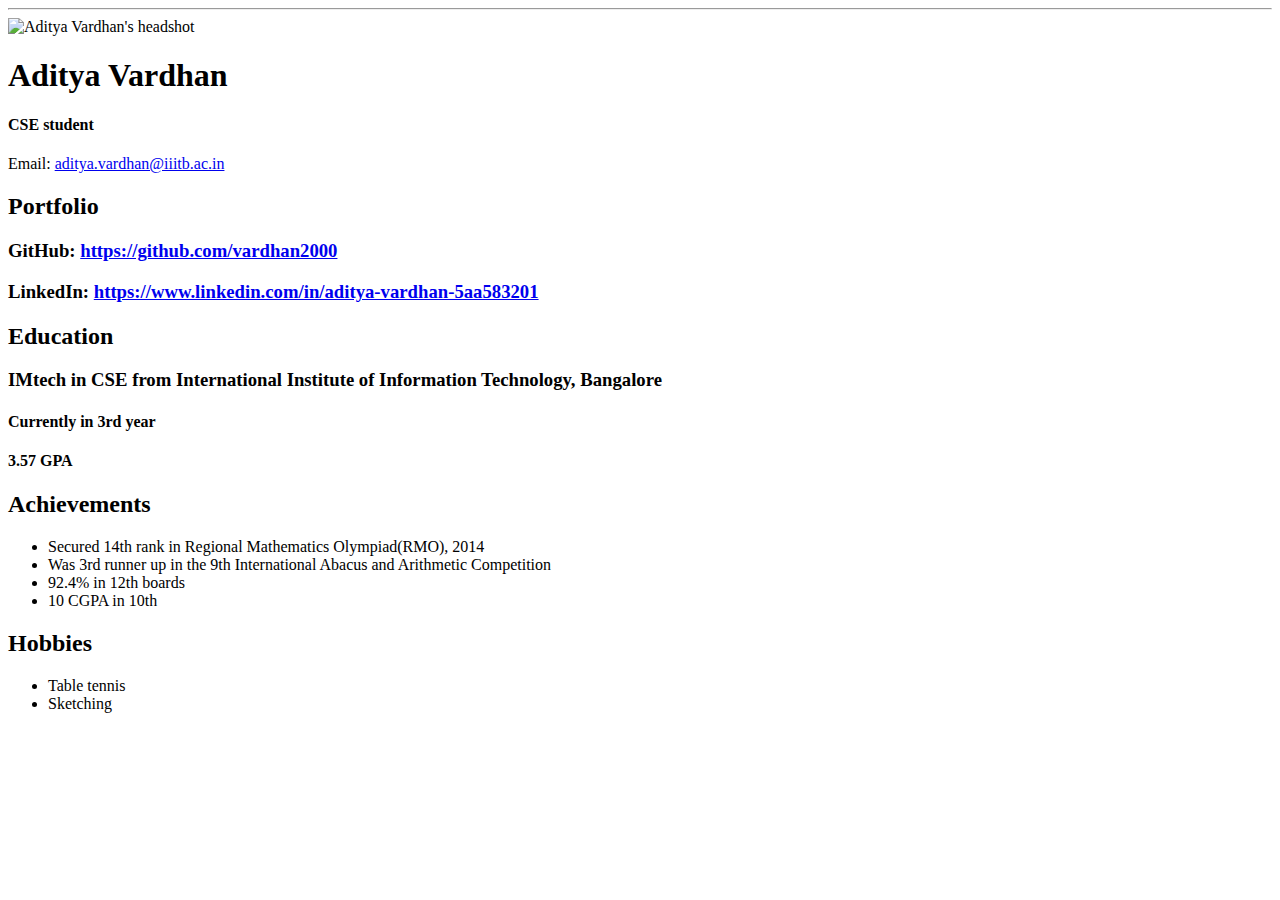
==== resume.html @ 8fcb9832 "inserted image and added hyperlinks to resume-html" ====
<!DOCTYPE html>

<html lang="en">

    <header>

    </header>


    <body>
        <hr>
        <img src="images/cherry_blossom.jpg" alt="Aditya Vardhan's headshot" width="20%" height=200>
        
        <h1>Aditya Vardhan</h1>
        <h4>CSE student</h4>

        <p>Email: <a href="mailto:aditya.vardhan@iiitb.ac.in" target="_blank">aditya.vardhan@iiitb.ac.in</a></p>

        <h2>Portfolio</h2>
            <h3>GitHub: <a href="https://github.com/vardhan2000" target="_blank">https://github.com/vardhan2000</a></h3>
            <h3>LinkedIn: <a href="https://www.linkedin.com/in/aditya-vardhan-5aa583201" target="_blank">https://www.linkedin.com/in/aditya-vardhan-5aa583201</a></h3>

        <h2>Education</h2>

        <h3>IMtech in CSE from International Institute of Information Technology, Bangalore</h3>
        <h4>Currently in 3rd year</h4>
        <h4>3.57 GPA</h2>

        <h2>Achievements</h2>
            <ul>
              <li>Secured 14th rank in Regional Mathematics Olympiad(RMO), 2014</li>
              <li>Was 3rd runner up in the 9th International Abacus and Arithmetic Competition</li>
              <li>92.4% in 12th boards</li>
              <li>10 CGPA in 10th</li>
            </ul>
        
        <h2>Hobbies</h2>
            <ul>
              <li>Table tennis</li>
              <li>Sketching</li>
            </ul>
    </body>


    <footer>
        
    </footer>
</html>
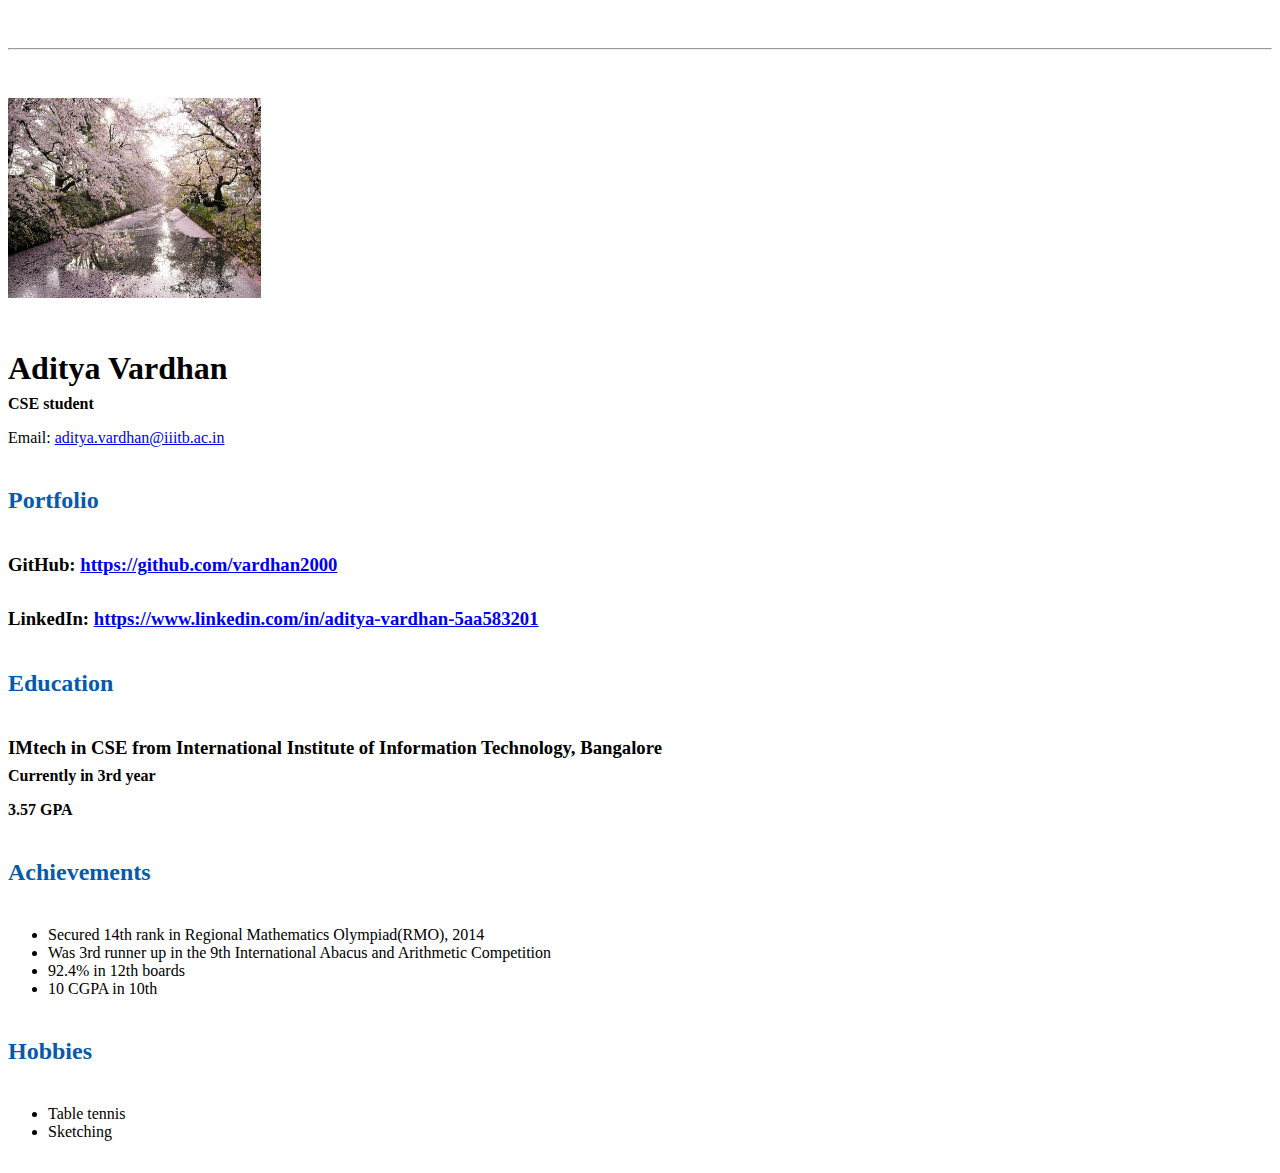
==== commit 71923a7e: "added top and bottom margins for header, footer, hr and linked master-css to index-html and resume-h" ====
--- a/resume.html
+++ b/resume.html
@@ -3,7 +3,24 @@
 <html lang="en">
 
     <header>
+        <title>Aditya Vardhan's Resume</title>
+        <link rel="stylesheet" href="css/master.css">
 
+        <!-- the following 2 lines perform the same task. It's just that some browsers
+        recognise the 1st line while some recognize the 2nd line -->
+        <!--Most of the times you'll see this icon only when you go live-->
+        <link rel="FaviconIcon" href="favicon.ico" type="image/x-icon">
+        <link rel="shortcut" href="favicon.ico" type="image/x-icon">
+
+        <!--Setting the viewport to make your website look good on all devices-->
+        <meta name="viewport" content="width=device-width, initial-scale=1.0, shrink-to-fit=no">
+
+        <!--Google will use this tag to search your web page-->
+        <meta name="name" content="Aditya Vardhan's Portal">
+        
+        <!--You don't want Google to search your webpage yet cause you still working on it-->
+        <!--Don't forget to remove this line when your website is finally live-->
+        <meta name="robots" content="noindex, nofollow">
     </header>
 
 
--- a/css/master.css
+++ b/css/master.css
@@ -0,0 +1,45 @@
+/* Cascading stylesheet for the website */
+
+
+body{
+
+}
+
+/* rem is Relative to font-size of the root element.
+  Hence, it helps to keep rendering of the web page independent of 
+  the device on which it is rendered */
+  footer {
+    margin-top: 2rem;
+    margin-bottom: 2rem;
+  }
+
+  h1 {
+    margin-bottom: 0.5rem;
+    margin-top: 3rem;
+   }
+
+  h2 {
+    color: #075AAB;/* set the text color of to #075AAB here */
+    /* set both the bottom margin and top margin to 2.5rem here */
+    margin-bottom: 2.5rem;
+    margin-top: 2.5rem;
+   }
+
+  h3 {
+    margin-bottom: 0;
+    margin-top: 2rem;
+  }
+
+  h4 {
+    margin-bottom: 1rem;
+    margin-top: 0.5rem;
+  }
+
+  h5 {
+    margin-top: 0.5rem;
+  }
+
+  hr {
+    margin-bottom: 3rem;
+    margin-top: 3rem;
+  }
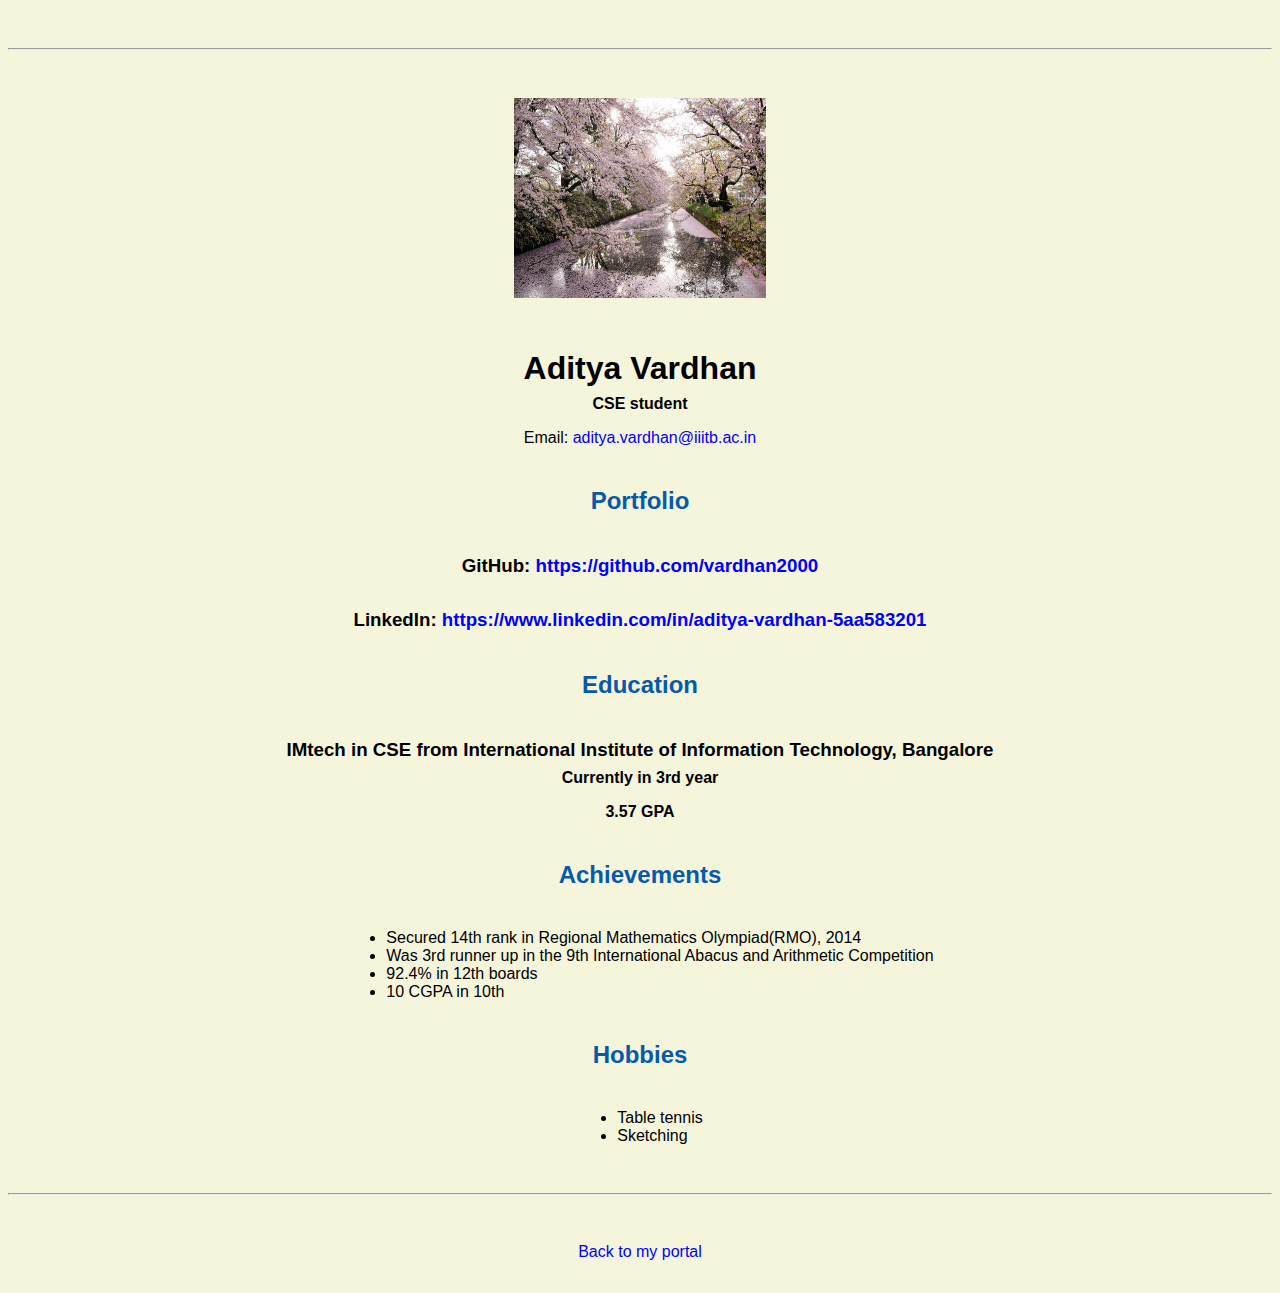
==== commit 391175c8: "Merge pull request #2 from vardhan2000/stylesheet" ====
--- a/resume.html
+++ b/resume.html
@@ -60,6 +60,7 @@
 
 
     <footer>
-        
+        <hr>
+        <p><a href="index.html">Back to my portal</a><p>
     </footer>
 </html>--- a/css/master.css
+++ b/css/master.css
@@ -1,11 +1,24 @@
 /* Cascading stylesheet for the website */
 
+  a {
+    color: blue;/* set the text color to blue here */
+    text-decoration: none; /* This means we do not want hyperlinks to be underlined */
+  }
 
-body{
+  a:hover {
+    color: red;/* set the text color to red here */
+    text-decoration: none; /* This means we do not want hyperlinks to be underlined */
+  }
 
-}
+  /*Always mention a font-family and NOT a particular font*/
+  body {
+    background-color: beige;/* set the background color here */
+    color: black;/* set the text color to black here */
+    font-family: Arial, Helvetica, sans-serif;/* set the font here */
+    text-align: center;/* set the text alignment here */
+   }
 
-/* rem is Relative to font-size of the root element.
+  /* rem is Relative to font-size of the root element.
   Hence, it helps to keep rendering of the web page independent of 
   the device on which it is rendered */
   footer {
@@ -43,3 +56,10 @@
     margin-bottom: 3rem;
     margin-top: 3rem;
   }
+
+  /* this controls how the bullet points in the resume page looks */
+  ul {
+    display: table;
+    margin: 0 auto;
+    text-align: left;
+  }
